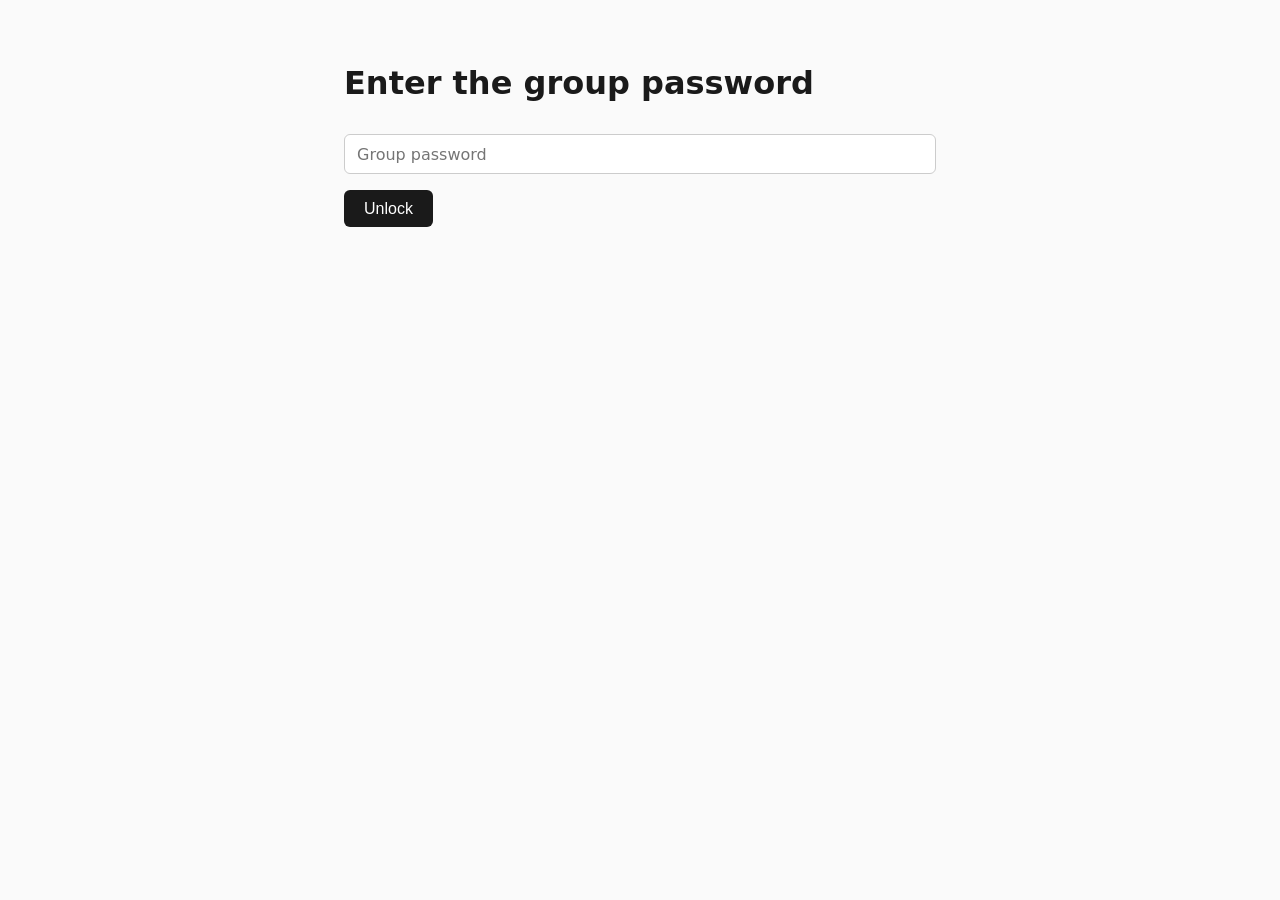
==== trip.html @ 31ac57c3 "Add password gate: create-trip flow, unlock flow, Supabase client" ====
<!DOCTYPE html>
<html lang="en">
<head>
  <meta charset="UTF-8">
  <meta name="viewport" content="width=device-width, initial-scale=1.0">
  <title>TripTalk</title>
  <link rel="stylesheet" href="css/styles.css">
</head>
<body>
  <main>
    <div id="gate">
      <h1>Enter the group password</h1>
      <form id="unlock-form">
        <input type="password" name="password" placeholder="Group password" required>
        <button type="submit">Unlock</button>
      </form>
      <p id="gate-status" class="status"></p>
    </div>

    <div id="content" hidden></div>
  </main>

  <script type="module" src="js/trip.js"></script>
</body>
</html>
---- css/styles.css ----
* {
  box-sizing: border-box;
}

body {
  margin: 0;
  font-family: system-ui, -apple-system, "Segoe UI", sans-serif;
  color: #1a1a1a;
  background: #fafafa;
}

main {
  max-width: 640px;
  margin: 4rem auto;
  padding: 0 1.5rem;
}

h1 {
  font-size: 2rem;
  margin-bottom: 0.25rem;
}

.tagline {
  color: #555;
  margin-top: 0;
}

form {
  display: flex;
  flex-direction: column;
  gap: 1rem;
  margin-top: 2rem;
}

form label {
  display: flex;
  flex-direction: column;
  gap: 0.35rem;
  font-size: 0.9rem;
  font-weight: 600;
  flex: 1;
}

form .row {
  display: flex;
  gap: 1rem;
}

input {
  font-size: 1rem;
  padding: 0.6rem 0.75rem;
  border: 1px solid #ccc;
  border-radius: 6px;
  font-family: inherit;
}

button {
  align-self: flex-start;
  font-size: 1rem;
  padding: 0.6rem 1.25rem;
  border: none;
  border-radius: 6px;
  background: #1a1a1a;
  color: #fff;
  cursor: pointer;
}

button:hover {
  background: #333;
}

button:disabled {
  background: #999;
  cursor: not-allowed;
}

.status {
  margin-top: 1rem;
  font-size: 0.95rem;
}

.status a {
  color: #1a1a1a;
  word-break: break-all;
}
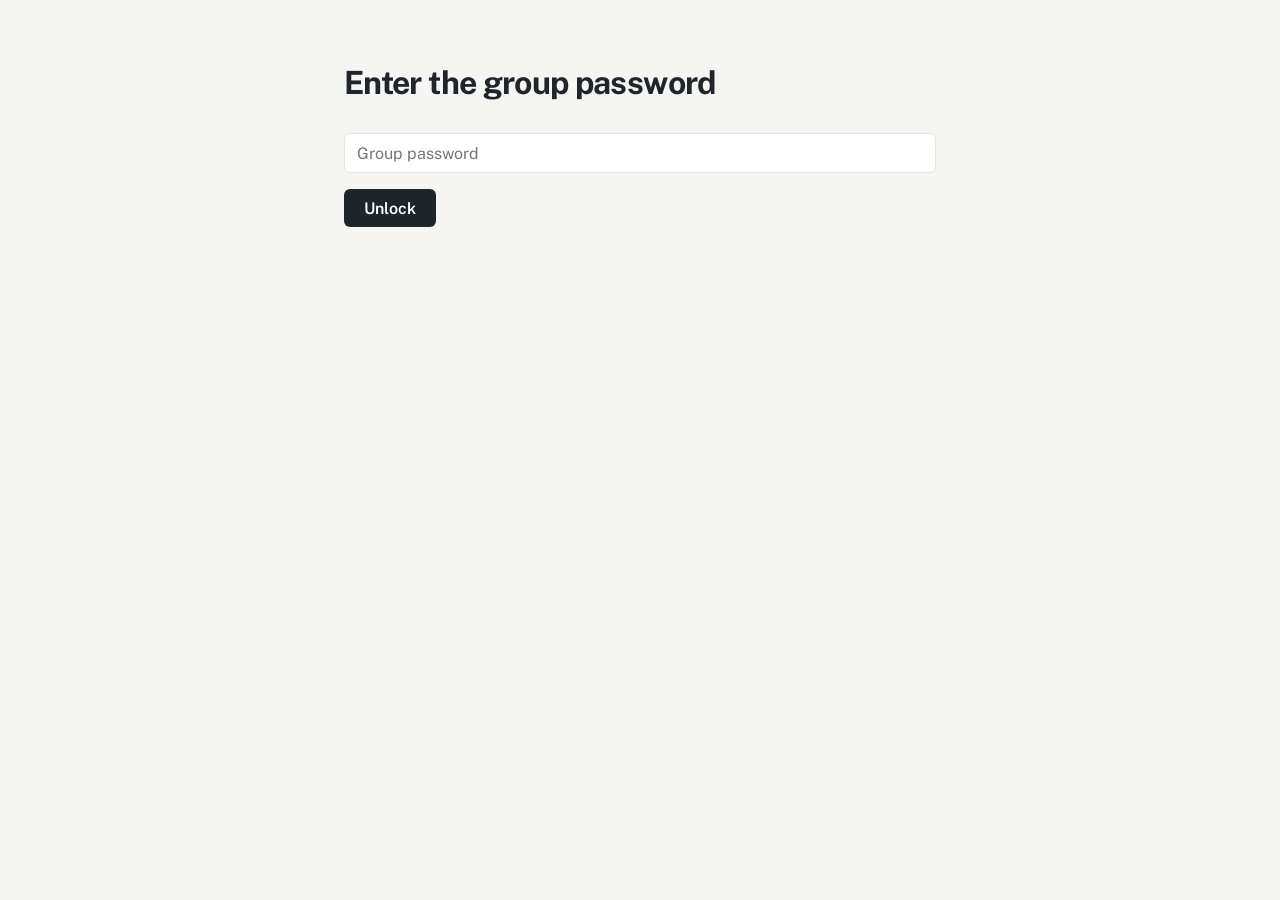
==== commit 8a2f27d9: "Apply Clean & Minimal visual style: Public Sans, sage palette, hairline dividers" ====
--- a/trip.html
+++ b/trip.html
@@ -4,6 +4,9 @@
   <meta charset="UTF-8">
   <meta name="viewport" content="width=device-width, initial-scale=1.0">
   <title>TripTalk</title>
+  <link rel="preconnect" href="https://fonts.googleapis.com">
+  <link rel="preconnect" href="https://fonts.gstatic.com" crossorigin>
+  <link href="https://fonts.googleapis.com/css2?family=Public+Sans:wght@400;500;600;700&display=swap" rel="stylesheet">
   <link rel="stylesheet" href="css/styles.css">
 </head>
 <body>
--- a/css/styles.css
+++ b/css/styles.css
@@ -1,12 +1,21 @@
+:root {
+  --bg: #f5f6f3;
+  --surface: #ffffff;
+  --ink: #20242b;
+  --muted: #6b7570;
+  --line: #e3e5e0;
+  --accent: #3f6b67;
+}
+
 * {
   box-sizing: border-box;
 }
 
 body {
   margin: 0;
-  font-family: system-ui, -apple-system, "Segoe UI", sans-serif;
-  color: #1a1a1a;
-  background: #fafafa;
+  font-family: "Public Sans", system-ui, -apple-system, sans-serif;
+  color: var(--ink);
+  background: var(--bg);
 }
 
 main {
@@ -15,14 +24,47 @@
   padding: 0 1.5rem;
 }
 
+.kicker {
+  font-size: 0.68rem;
+  font-weight: 600;
+  letter-spacing: 0.12em;
+  text-transform: uppercase;
+  color: var(--muted);
+  margin: 0 0 0.6rem;
+}
+
 h1 {
   font-size: 2rem;
-  margin-bottom: 0.25rem;
+  font-weight: 700;
+  letter-spacing: -0.02em;
+  margin: 0 0 0.4rem;
 }
 
 .tagline {
-  color: #555;
+  color: var(--muted);
   margin-top: 0;
+}
+
+.trip-meta {
+  margin: 0;
+  color: var(--muted);
+  font-size: 0.95rem;
+  line-height: 1.7;
+}
+
+.divider {
+  border: none;
+  border-top: 1px solid var(--line);
+  margin: 1.75rem 0;
+}
+
+.section-label {
+  font-size: 0.72rem;
+  font-weight: 600;
+  letter-spacing: 0.09em;
+  text-transform: uppercase;
+  color: var(--accent);
+  margin: 0 0 0.9rem;
 }
 
 form {
@@ -46,40 +88,87 @@
   gap: 1rem;
 }
 
+.hint {
+  font-weight: 400;
+  color: var(--muted);
+}
+
 input {
   font-size: 1rem;
   padding: 0.6rem 0.75rem;
-  border: 1px solid #ccc;
+  border: 1px solid var(--line);
   border-radius: 6px;
   font-family: inherit;
+  background: var(--surface);
+  color: var(--ink);
+}
+
+input:focus {
+  outline: 2px solid var(--accent);
+  outline-offset: 1px;
 }
 
 button {
   align-self: flex-start;
   font-size: 1rem;
+  font-weight: 600;
   padding: 0.6rem 1.25rem;
   border: none;
   border-radius: 6px;
-  background: #1a1a1a;
-  color: #fff;
+  background: var(--ink);
+  color: var(--surface);
   cursor: pointer;
+  font-family: inherit;
 }
 
 button:hover {
-  background: #333;
+  background: var(--accent);
 }
 
 button:disabled {
-  background: #999;
+  background: var(--muted);
   cursor: not-allowed;
 }
 
 .status {
   margin-top: 1rem;
   font-size: 0.95rem;
+  color: var(--muted);
 }
 
 .status a {
-  color: #1a1a1a;
+  color: var(--ink);
   word-break: break-all;
 }
+
+#weather {
+  display: grid;
+  grid-template-columns: repeat(auto-fit, minmax(80px, 1fr));
+  gap: 0.7rem;
+}
+
+.weather-day {
+  display: flex;
+  flex-direction: column;
+  align-items: center;
+  gap: 0.35rem;
+  background: var(--surface);
+  border: 1px solid var(--line);
+  border-radius: 6px;
+  padding: 0.8rem 0.5rem;
+  font-size: 0.85rem;
+}
+
+.weather-date {
+  font-weight: 600;
+  font-size: 0.72rem;
+  color: var(--muted);
+}
+
+.weather-icon {
+  font-size: 1.3rem;
+}
+
+.weather-temps {
+  font-variant-numeric: tabular-nums;
+}
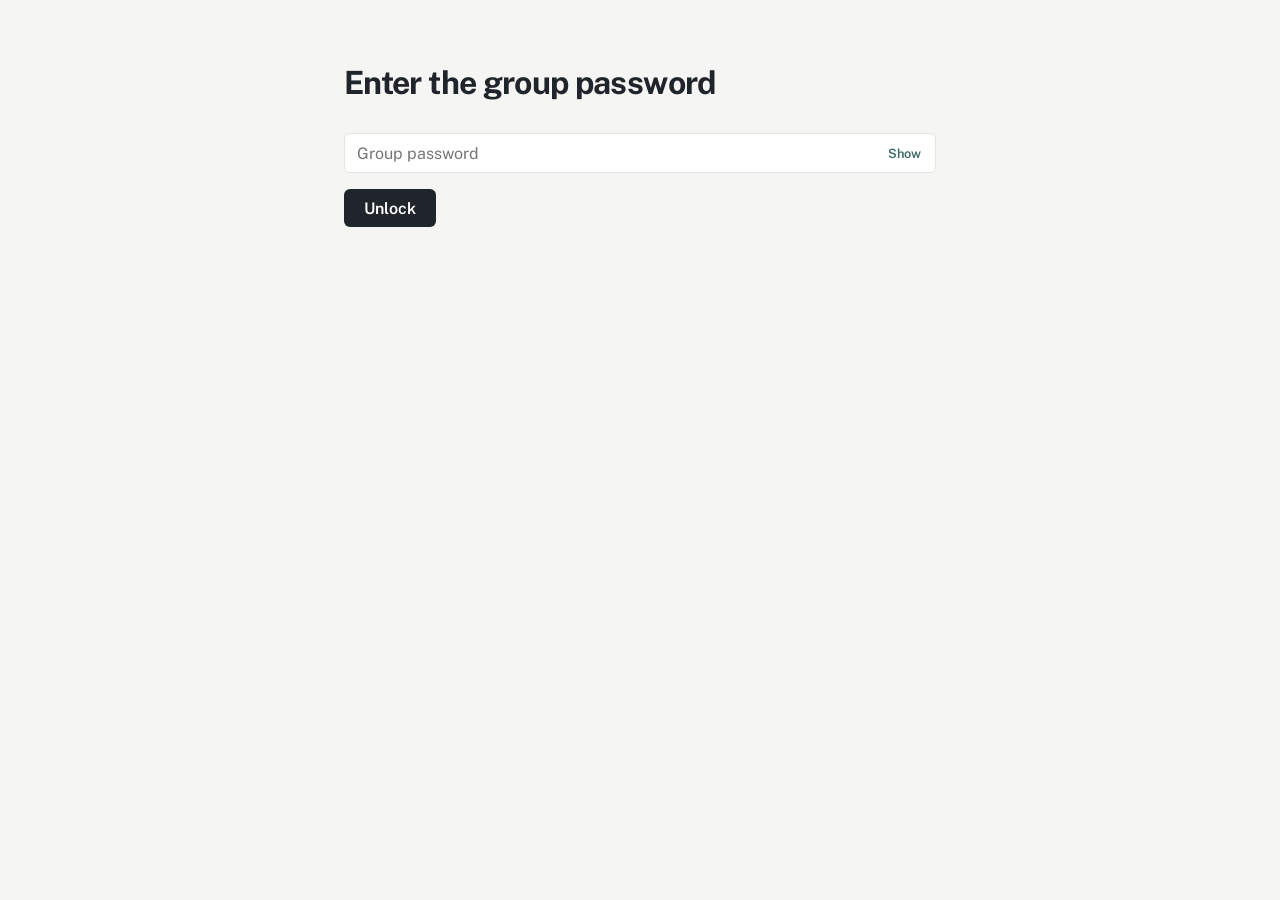
==== commit 61b0f608: "Add show/hide toggle to password fields" ====
--- a/trip.html
+++ b/trip.html
@@ -14,7 +14,10 @@
     <div id="gate">
       <h1>Enter the group password</h1>
       <form id="unlock-form">
-        <input type="password" name="password" placeholder="Group password" required>
+        <div class="password-field">
+          <input type="password" name="password" placeholder="Group password" required>
+          <button type="button" class="toggle-password">Show</button>
+        </div>
         <button type="submit">Unlock</button>
       </form>
       <p id="gate-status" class="status"></p>
--- a/css/styles.css
+++ b/css/styles.css
@@ -52,6 +52,19 @@
   line-height: 1.7;
 }
 
+.house-link {
+  display: inline-block;
+  margin-top: 0.6rem;
+  color: var(--accent);
+  font-size: 0.9rem;
+  font-weight: 600;
+  text-decoration: none;
+}
+
+.house-link:hover {
+  text-decoration: underline;
+}
+
 .divider {
   border: none;
   border-top: 1px solid var(--line);
@@ -130,6 +143,34 @@
   cursor: not-allowed;
 }
 
+.password-field {
+  position: relative;
+  display: flex;
+}
+
+.password-field input {
+  flex: 1;
+  padding-right: 3.75rem;
+}
+
+.password-field .toggle-password {
+  position: absolute;
+  top: 50%;
+  right: 0.35rem;
+  transform: translateY(-50%);
+  align-self: auto;
+  background: transparent;
+  color: var(--accent);
+  border: none;
+  font-size: 0.8rem;
+  font-weight: 600;
+  padding: 0.3rem 0.6rem;
+}
+
+.password-field .toggle-password:hover {
+  background: var(--bg);
+}
+
 .status {
   margin-top: 1rem;
   font-size: 0.95rem;
@@ -172,3 +213,216 @@
 .weather-temps {
   font-variant-numeric: tabular-nums;
 }
+
+.day-cards {
+  display: flex;
+  flex-direction: column;
+  gap: 1rem;
+}
+
+.day-card {
+  background: var(--surface);
+  border: 1px solid var(--line);
+  border-radius: 8px;
+  padding: 1.1rem 1.2rem;
+}
+
+.day-heading {
+  font-weight: 700;
+  font-size: 1rem;
+  margin: 0 0 0.9rem;
+}
+
+.day-note {
+  font-weight: 400;
+  color: var(--muted);
+  font-size: 0.82rem;
+}
+
+.meal-row {
+  display: flex;
+  align-items: center;
+  justify-content: space-between;
+  gap: 0.75rem;
+}
+
+.meal-row + .meal-row {
+  margin-top: 0.55rem;
+  padding-top: 0.55rem;
+  border-top: 1px solid var(--line);
+}
+
+.meal-row h4 {
+  font-size: 0.9rem;
+  font-weight: 600;
+  margin: 0;
+  flex-shrink: 0;
+}
+
+.filled-name {
+  display: inline-flex;
+  align-items: center;
+  gap: 0.1rem;
+  font-size: 0.88rem;
+  color: var(--ink);
+}
+
+.filled-name button {
+  all: unset;
+  cursor: pointer;
+  color: var(--muted);
+  font-size: 0.9rem;
+  line-height: 1;
+  padding: 0.1rem 0.3rem;
+}
+
+.filled-name button:hover {
+  color: #b3413a;
+}
+
+.who {
+  color: var(--muted);
+  font-size: 0.82rem;
+}
+
+.add-name-form {
+  display: flex;
+  gap: 0.35rem;
+  flex-wrap: wrap;
+  justify-content: flex-end;
+}
+
+.add-name-form input[name="dish"] {
+  width: 190px;
+}
+
+.add-name-form input[name="personName"] {
+  width: 100px;
+}
+
+.add-name-form input {
+  font-size: 0.85rem;
+  padding: 0.3rem 0.55rem;
+  border: 1px solid var(--line);
+  border-radius: 6px;
+  font-family: inherit;
+  background: var(--surface);
+  color: var(--ink);
+}
+
+.add-name-form input:focus {
+  outline: 2px solid var(--accent);
+  outline-offset: 1px;
+}
+
+.add-name-form button {
+  font-size: 0.8rem;
+  font-weight: 600;
+  padding: 0.3rem 0.65rem;
+  border: none;
+  border-radius: 6px;
+  background: var(--ink);
+  color: var(--surface);
+  cursor: pointer;
+  font-family: inherit;
+}
+
+.add-name-form button:hover {
+  background: var(--accent);
+}
+
+.extras {
+  display: grid;
+  grid-template-columns: repeat(3, 1fr);
+  gap: 1rem;
+}
+
+@media (max-width: 560px) {
+  .extras {
+    grid-template-columns: 1fr;
+  }
+}
+
+.extra-block {
+  background: var(--surface);
+  border: 1px solid var(--line);
+  border-radius: 8px;
+  padding: 1rem 1.1rem;
+}
+
+.extra-block h4 {
+  font-size: 0.85rem;
+  font-weight: 600;
+  margin: 0 0 0.5rem;
+}
+
+.signup-row {
+  display: flex;
+  justify-content: space-between;
+  align-items: center;
+  gap: 0.5rem;
+  padding: 0.35rem 0;
+  font-size: 0.88rem;
+}
+
+.delete-signup {
+  all: unset;
+  cursor: pointer;
+  color: var(--muted);
+  font-size: 1rem;
+  line-height: 1;
+  padding: 0.15rem 0.4rem;
+  border-radius: 4px;
+}
+
+.delete-signup:hover {
+  color: #b3413a;
+  background: #fbeceb;
+}
+
+.empty {
+  color: var(--muted);
+  font-size: 0.85rem;
+  font-style: italic;
+  margin: 0.3rem 0;
+}
+
+.add-signup-form {
+  display: flex;
+  gap: 0.5rem;
+  margin-top: 0.6rem;
+  flex-wrap: wrap;
+}
+
+.add-signup-form input {
+  font-size: 0.88rem;
+  padding: 0.45rem 0.6rem;
+  border: 1px solid var(--line);
+  border-radius: 6px;
+  font-family: inherit;
+  background: var(--surface);
+  color: var(--ink);
+  flex: 1;
+  min-width: 100px;
+}
+
+.add-signup-form input:focus {
+  outline: 2px solid var(--accent);
+  outline-offset: 1px;
+}
+
+.add-signup-form button {
+  font-size: 0.85rem;
+  font-weight: 600;
+  padding: 0.45rem 0.9rem;
+  border: none;
+  border-radius: 6px;
+  background: var(--ink);
+  color: var(--surface);
+  cursor: pointer;
+  font-family: inherit;
+}
+
+.add-signup-form button:hover {
+  background: var(--accent);
+}
